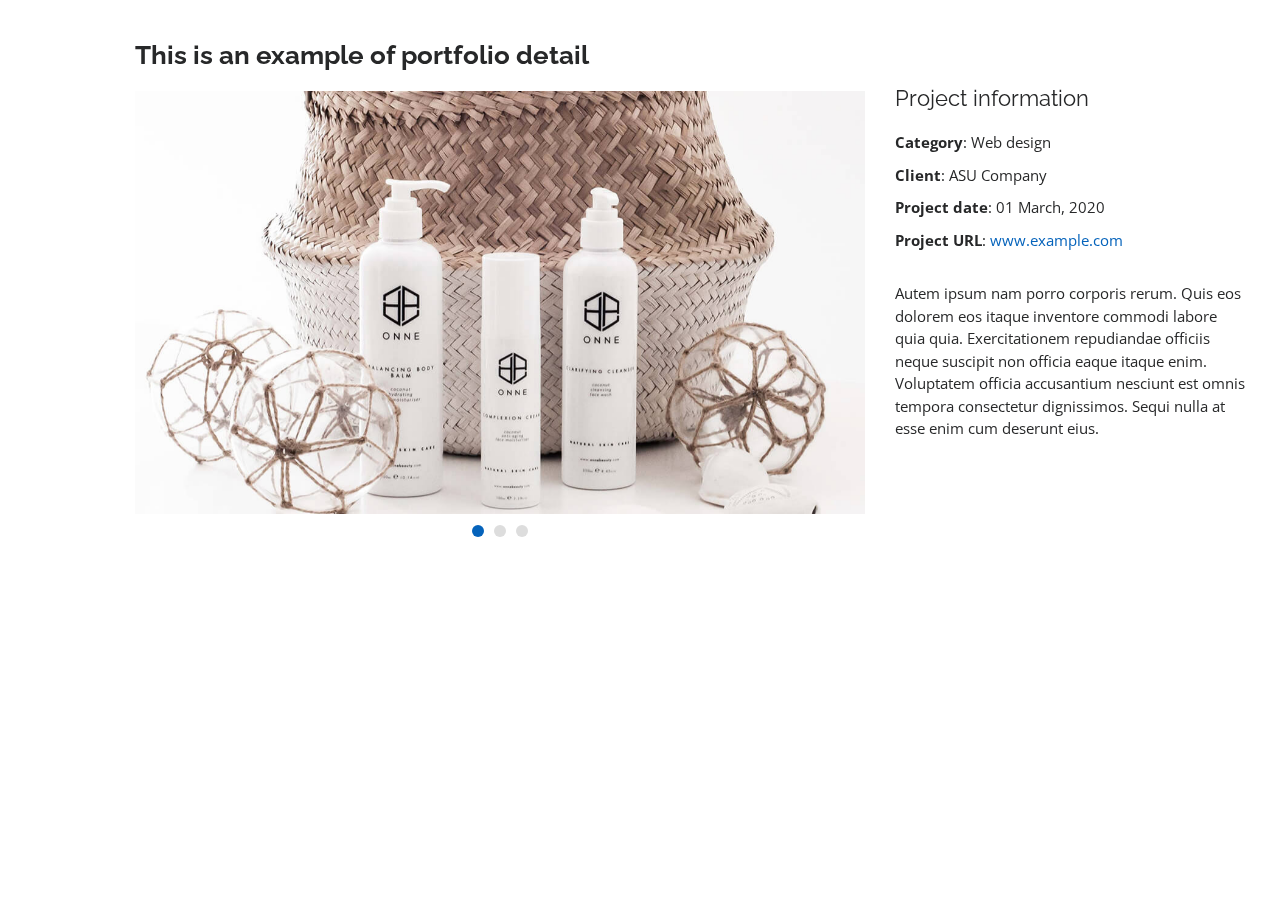
==== portfolio-details.html @ c36fa7d9 "Original template" ====
<!DOCTYPE html>
<html lang="en">

<head>
  <meta charset="utf-8">
  <meta content="width=device-width, initial-scale=1.0" name="viewport">

  <title>Portfolio Details - Personal Bootstrap Template</title>
  <meta content="" name="descriptison">
  <meta content="" name="keywords">

  <!-- Favicons -->
  <link href="assets/img/favicon.png" rel="icon">
  <link href="assets/img/apple-touch-icon.png" rel="apple-touch-icon">

  <!-- Google Fonts -->
  <link href="https://fonts.googleapis.com/css?family=Open+Sans:300,300i,400,400i,600,600i,700,700i|Raleway:300,300i,400,400i,500,500i,600,600i,700,700i|Poppins:300,300i,400,400i,500,500i,600,600i,700,700i" rel="stylesheet">

  <!-- Vendor CSS Files -->
  <link href="assets/vendor/bootstrap/css/bootstrap.min.css" rel="stylesheet">
  <link href="assets/vendor/icofont/icofont.min.css" rel="stylesheet">
  <link href="assets/vendor/boxicons/css/boxicons.min.css" rel="stylesheet">
  <link href="assets/vendor/venobox/venobox.css" rel="stylesheet">
  <link href="assets/vendor/owl.carousel/assets/owl.carousel.min.css" rel="stylesheet">
  <link href="assets/vendor/aos/aos.css" rel="stylesheet">

  <!-- Template Main CSS File -->
  <link href="assets/css/style.css" rel="stylesheet">

  <!-- =======================================================
  * Template Name: MyResume - v2.0.0
  * Template URL: https://bootstrapmade.com/free-html-bootstrap-template-my-resume/
  * Author: BootstrapMade.com
  * License: https://bootstrapmade.com/license/
  ======================================================== -->
</head>

<body>

  <main id="main">

    <!-- ======= Portfolio Details ======= -->
    <section id="portfolio-details" class="portfolio-details">
      <div class="container" data-aos="fade-up">

        <div class="row">

          <div class="col-lg-8">
            <h2 class="portfolio-title">This is an example of portfolio detail</h2>
            <div class="owl-carousel portfolio-details-carousel">
              <img src="assets/img/portfolio/portfolio-details-1.jpg" class="img-fluid" alt="">
              <img src="assets/img/portfolio/portfolio-details-2.jpg" class="img-fluid" alt="">
              <img src="assets/img/portfolio/portfolio-details-3.jpg" class="img-fluid" alt="">
            </div>
          </div>

          <div class="col-lg-4 portfolio-info">
            <h3>Project information</h3>
            <ul>
              <li><strong>Category</strong>: Web design</li>
              <li><strong>Client</strong>: ASU Company</li>
              <li><strong>Project date</strong>: 01 March, 2020</li>
              <li><strong>Project URL</strong>: <a href="#">www.example.com</a></li>
            </ul>

            <p>
              Autem ipsum nam porro corporis rerum. Quis eos dolorem eos itaque inventore commodi labore quia quia. Exercitationem repudiandae officiis neque suscipit non officia eaque itaque enim. Voluptatem officia accusantium nesciunt est omnis tempora consectetur dignissimos. Sequi nulla at esse enim cum deserunt eius.
            </p>
          </div>

        </div>

      </div>
    </section><!-- End Portfolio Details -->

  </main><!-- End #main -->

  <a href="#" class="back-to-top"><i class="bx bx-up-arrow-alt"></i></a>
  <div id="preloader"></div>

  <!-- Vendor JS Files -->
  <script src="assets/vendor/jquery/jquery.min.js"></script>
  <script src="assets/vendor/bootstrap/js/bootstrap.bundle.min.js"></script>
  <script src="assets/vendor/jquery.easing/jquery.easing.min.js"></script>
  <script src="assets/vendor/php-email-form/validate.js"></script>
  <script src="assets/vendor/waypoints/jquery.waypoints.min.js"></script>
  <script src="assets/vendor/counterup/counterup.min.js"></script>
  <script src="assets/vendor/isotope-layout/isotope.pkgd.min.js"></script>
  <script src="assets/vendor/venobox/venobox.min.js"></script>
  <script src="assets/vendor/owl.carousel/owl.carousel.min.js"></script>
  <script src="assets/vendor/typed.js/typed.min.js"></script>
  <script src="assets/vendor/aos/aos.js"></script>

  <!-- Template Main JS File -->
  <script src="assets/js/main.js"></script>

</body>

</html>
---- assets/vendor/venobox/venobox.css ----
/* ------ venobox.css --------*/
.vbox-overlay *, .vbox-overlay *:before, .vbox-overlay *:after{
    -webkit-backface-visibility: hidden;
    -webkit-box-sizing:border-box;
    -moz-box-sizing:border-box;
    box-sizing:border-box;
}
.vbox-overlay * { 
    -webkit-backface-visibility: visible;
    backface-visibility: visible;
}
.vbox-overlay{
    display: -webkit-flex;
    display: flex;
    -webkit-flex-direction: column;
    flex-direction: column;
    -webkit-justify-content: center;
    justify-content: center;
    -webkit-align-items: center;
    align-items: center;
    position: fixed;
    left: 0;
    top: 0;
    bottom: 0;
    right: 0;
    z-index: 999999;
}

/* ----- navigation ----- */
.vbox-title{
    width: 100%;
    height: 40px;
    float: left;
    text-align: center;
    line-height: 28px;
    font-size: 12px;
    padding: 6px 50px;
    overflow: hidden;
    position: fixed;
    display: none;
    left: 0;
    z-index: 89;
}
.vbox-close{
    cursor: pointer;
    position: fixed;
    top: -1px;
    right: 0;
    width: 50px;
    height: 40px;
    padding: 6px;
    display: block;
    background-position:10px center;
    overflow: hidden;
    font-size: 24px;
    line-height: 1;
    text-align: center;
    z-index: 99;
}
.vbox-left{
    cursor: pointer;
    position: fixed;
    left: 0;
    height: 40px;
    overflow: hidden;
    line-height: 28px;
    font-size: 12px;
    z-index: 99;
    display: flex;
    align-items:center;
}
.vbox-num{
    display: inline-block;
    margin: 6px 0 6px 15px;
}
/* ----- Social share ----- */
.vbox-share{
    line-height: 28px;
    font-size: 12px;
    overflow: hidden;
    position: fixed;
    left: 0;
    z-index: 98;
    display: flex;
    align-items:center;
    justify-content: center;
    width: 100%;
    text-align: center;
}
.vbox-share svg{
    max-height: 28px;
    width: 28px;
    z-index: 10;
    margin-left: 12px;
    margin-top: 6px;
    margin-bottom: 6px;
    vertical-align: middle;
}


/* ----- navigation ARROWS ----- */
.vbox-next, .vbox-prev{
    position: fixed;
    top: 50%;
    margin-top: -15px;
    overflow: hidden;
    cursor: pointer;
    display: block;
    width: 45px;
    height: 45px;
    z-index: 99;
}
.vbox-next span, .vbox-prev span{
    position: relative;
    width: 20px;
    height: 20px;
    border: 2px solid transparent;
    border-top-color: #B6B6B6;
    border-right-color: #B6B6B6;
    text-indent: -100px;
    position: absolute;
    top: 8px;
    display: block;
}
.vbox-prev{
    left: 15px;
}
.vbox-next{
    right: 15px;
}
.vbox-prev span{
    left: 10px;
    -ms-transform: rotate(-135deg);
    -webkit-transform: rotate(-135deg);
    transform: rotate(-135deg);
}
.vbox-next span{
    -ms-transform: rotate(45deg);
    -webkit-transform: rotate(45deg);
    transform: rotate(45deg);
    right: 10px;
}
/* ------- inline window ------ */
.vbox-inline{
    width: 420px;
    height: 315px;
    height: 70vh;
    padding: 10px;
    background: #fff;
    margin: 0 auto;
    overflow: auto;
    text-align: left;
}
/* ------- Video & iFrames window ------ */
.venoframe{
    max-width: 100%;
    width: 100%;
    border: none;
    width: 100%;
    height: 260px;
    height: 70vh;
}
.venoframe.vbvid{
    height: 260px;
}
@media (min-width: 768px) {
    .venoframe, .vbox-inline{
        width: 90%;
        height: 360px;
        height: 70vh;
    }
    .venoframe.vbvid{
        width: 640px;
        height: 360px;
    }
}
@media (min-width: 992px) {
    .venoframe, .vbox-inline{
        max-width: 1200px;
        width: 80%;
        height: 540px;
        height: 70vh;
    }
    .venoframe.vbvid{
        width: 960px;
        height: 540px;
    }
}
/* 
Please do NOT edit this part! 
or at least read this note: http://i.imgur.com/7C0ws9e.gif
*/
.vbox-open{
    overflow: hidden;
}
.vbox-container{
    position: absolute;
    left: 0;
    right: 0;
    top: 0;
    bottom: 0;
    overflow-x: hidden;
    overflow-y: scroll;
    overflow-scrolling: touch;
    -webkit-overflow-scrolling: touch;
    z-index: 20;
    max-height: 100%;

}

.vbox-content{
    text-align: center;
    float: left;
    width: 100%;
    position: relative;
    overflow: hidden;
    padding: 20px 4%;
}
.vbox-container img{
    max-width: 100%;
    height: auto;
}
.vbox-figlio{
    box-shadow: 0 0 12px rgba(0,0,0,0.19), 0 6px 6px rgba(0,0,0,0.23);
    max-width: 100%;
    text-align: initial;
}
img.vbox-figlio{
    -webkit-user-select: none;
-khtml-user-select: none;
-moz-user-select: none;
-o-user-select: none;
user-select: none;
}
.vbox-content.swipe-left{
    margin-left: -200px !important;
}
.vbox-content.swipe-right{
    margin-left: 200px !important;
}
.vbox-animated{
    webkit-transition: margin 300ms ease-out;
    transition: margin 300ms ease-out;
}

/* ---------- preloader ----------
 * SPINKIT 
 * http://tobiasahlin.com/spinkit/
-------------------------------- */
.sk-double-bounce,.sk-rotating-plane{width:40px;height:40px;margin:40px auto}.sk-rotating-plane{background-color:#333;-webkit-animation:sk-rotatePlane 1.2s infinite ease-in-out;animation:sk-rotatePlane 1.2s infinite ease-in-out}@-webkit-keyframes sk-rotatePlane{0%{-webkit-transform:perspective(120px) rotateX(0) rotateY(0);transform:perspective(120px) rotateX(0) rotateY(0)}50%{-webkit-transform:perspective(120px) rotateX(-180.1deg) rotateY(0);transform:perspective(120px) rotateX(-180.1deg) rotateY(0)}100%{-webkit-transform:perspective(120px) rotateX(-180deg) rotateY(-179.9deg);transform:perspective(120px) rotateX(-180deg) rotateY(-179.9deg)}}@keyframes sk-rotatePlane{0%{-webkit-transform:perspective(120px) rotateX(0) rotateY(0);transform:perspective(120px) rotateX(0) rotateY(0)}50%{-webkit-transform:perspective(120px) rotateX(-180.1deg) rotateY(0);transform:perspective(120px) rotateX(-180.1deg) rotateY(0)}100%{-webkit-transform:perspective(120px) rotateX(-180deg) rotateY(-179.9deg);transform:perspective(120px) rotateX(-180deg) rotateY(-179.9deg)}}.sk-double-bounce{position:relative}.sk-double-bounce .sk-child{width:100%;height:100%;border-radius:50%;background-color:#333;opacity:.6;position:absolute;top:0;left:0;-webkit-animation:sk-doubleBounce 2s infinite ease-in-out;animation:sk-doubleBounce 2s infinite ease-in-out}.sk-chasing-dots .sk-child,.sk-spinner-pulse,.sk-three-bounce .sk-child{background-color:#333;border-radius:100%}.sk-double-bounce .sk-double-bounce2{-webkit-animation-delay:-1s;animation-delay:-1s}@-webkit-keyframes sk-doubleBounce{0%,100%{-webkit-transform:scale(0);transform:scale(0)}50%{-webkit-transform:scale(1);transform:scale(1)}}@keyframes sk-doubleBounce{0%,100%{-webkit-transform:scale(0);transform:scale(0)}50%{-webkit-transform:scale(1);transform:scale(1)}}.sk-wave{margin:40px auto;width:50px;height:40px;text-align:center;font-size:10px}.sk-wave .sk-rect{background-color:#333;height:100%;width:6px;display:inline-block;-webkit-animation:sk-waveStretchDelay 1.2s infinite ease-in-out;animation:sk-waveStretchDelay 1.2s infinite ease-in-out}.sk-wave .sk-rect1{-webkit-animation-delay:-1.2s;animation-delay:-1.2s}.sk-wave .sk-rect2{-webkit-animation-delay:-1.1s;animation-delay:-1.1s}.sk-wave .sk-rect3{-webkit-animation-delay:-1s;animation-delay:-1s}.sk-wave .sk-rect4{-webkit-animation-delay:-.9s;animation-delay:-.9s}.sk-wave .sk-rect5{-webkit-animation-delay:-.8s;animation-delay:-.8s}@-webkit-keyframes sk-waveStretchDelay{0%,100%,40%{-webkit-transform:scaleY(.4);transform:scaleY(.4)}20%{-webkit-transform:scaleY(1);transform:scaleY(1)}}@keyframes sk-waveStretchDelay{0%,100%,40%{-webkit-transform:scaleY(.4);transform:scaleY(.4)}20%{-webkit-transform:scaleY(1);transform:scaleY(1)}}.sk-wandering-cubes{margin:40px auto;width:40px;height:40px;position:relative}.sk-wandering-cubes .sk-cube{background-color:#333;width:10px;height:10px;position:absolute;top:0;left:0;-webkit-animation:sk-wanderingCube 1.8s ease-in-out -1.8s infinite both;animation:sk-wanderingCube 1.8s ease-in-out -1.8s infinite both}.sk-chasing-dots,.sk-spinner-pulse{width:40px;height:40px;margin:40px auto}.sk-wandering-cubes .sk-cube2{-webkit-animation-delay:-.9s;animation-delay:-.9s}@-webkit-keyframes sk-wanderingCube{0%{-webkit-transform:rotate(0);transform:rotate(0)}25%{-webkit-transform:translateX(30px) rotate(-90deg) scale(.5);transform:translateX(30px) rotate(-90deg) scale(.5)}50%{-webkit-transform:translateX(30px) translateY(30px) rotate(-179deg);transform:translateX(30px) translateY(30px) rotate(-179deg)}50.1%{-webkit-transform:translateX(30px) translateY(30px) rotate(-180deg);transform:translateX(30px) translateY(30px) rotate(-180deg)}75%{-webkit-transform:translateX(0) translateY(30px) rotate(-270deg) scale(.5);transform:translateX(0) translateY(30px) rotate(-270deg) scale(.5)}100%{-webkit-transform:rotate(-360deg);transform:rotate(-360deg)}}@keyframes sk-wanderingCube{0%{-webkit-transform:rotate(0);transform:rotate(0)}25%{-webkit-transform:translateX(30px) rotate(-90deg) scale(.5);transform:translateX(30px) rotate(-90deg) scale(.5)}50%{-webkit-transform:translateX(30px) translateY(30px) rotate(-179deg);transform:translateX(30px) translateY(30px) rotate(-179deg)}50.1%{-webkit-transform:translateX(30px) translateY(30px) rotate(-180deg);transform:translateX(30px) translateY(30px) rotate(-180deg)}75%{-webkit-transform:translateX(0) translateY(30px) rotate(-270deg) scale(.5);transform:translateX(0) translateY(30px) rotate(-270deg) scale(.5)}100%{-webkit-transform:rotate(-360deg);transform:rotate(-360deg)}}.sk-spinner-pulse{-webkit-animation:sk-pulseScaleOut 1s infinite ease-in-out;animation:sk-pulseScaleOut 1s infinite ease-in-out}@-webkit-keyframes sk-pulseScaleOut{0%{-webkit-transform:scale(0);transform:scale(0)}100%{-webkit-transform:scale(1);transform:scale(1);opacity:0}}@keyframes sk-pulseScaleOut{0%{-webkit-transform:scale(0);transform:scale(0)}100%{-webkit-transform:scale(1);transform:scale(1);opacity:0}}.sk-chasing-dots{position:relative;text-align:center;-webkit-animation:sk-chasingDotsRotate 2s infinite linear;animation:sk-chasingDotsRotate 2s infinite linear}.sk-chasing-dots .sk-child{width:60%;height:60%;display:inline-block;position:absolute;top:0;-webkit-animation:sk-chasingDotsBounce 2s infinite ease-in-out;animation:sk-chasingDotsBounce 2s infinite ease-in-out}.sk-chasing-dots .sk-dot2{top:auto;bottom:0;-webkit-animation-delay:-1s;animation-delay:-1s}@-webkit-keyframes sk-chasingDotsRotate{100%{-webkit-transform:rotate(360deg);transform:rotate(360deg)}}@keyframes sk-chasingDotsRotate{100%{-webkit-transform:rotate(360deg);transform:rotate(360deg)}}@-webkit-keyframes sk-chasingDotsBounce{0%,100%{-webkit-transform:scale(0);transform:scale(0)}50%{-webkit-transform:scale(1);transform:scale(1)}}@keyframes sk-chasingDotsBounce{0%,100%{-webkit-transform:scale(0);transform:scale(0)}50%{-webkit-transform:scale(1);transform:scale(1)}}.sk-three-bounce{margin:40px auto;width:80px;text-align:center}.sk-three-bounce .sk-child{width:20px;height:20px;display:inline-block;-webkit-animation:sk-three-bounce 1.4s ease-in-out 0s infinite both;animation:sk-three-bounce 1.4s ease-in-out 0s infinite both}.sk-circle .sk-child:before,.sk-fading-circle .sk-circle:before{display:block;border-radius:100%;content:'';background-color:#333}.sk-three-bounce .sk-bounce1{-webkit-animation-delay:-.32s;animation-delay:-.32s}.sk-three-bounce .sk-bounce2{-webkit-animation-delay:-.16s;animation-delay:-.16s}@-webkit-keyframes sk-three-bounce{0%,100%,80%{-webkit-transform:scale(0);transform:scale(0)}40%{-webkit-transform:scale(1);transform:scale(1)}}@keyframes sk-three-bounce{0%,100%,80%{-webkit-transform:scale(0);transform:scale(0)}40%{-webkit-transform:scale(1);transform:scale(1)}}.sk-circle{margin:40px auto;width:40px;height:40px;position:relative}.sk-circle .sk-child{width:100%;height:100%;position:absolute;left:0;top:0}.sk-circle .sk-child:before{margin:0 auto;width:15%;height:15%;-webkit-animation:sk-circleBounceDelay 1.2s infinite ease-in-out both;animation:sk-circleBounceDelay 1.2s infinite ease-in-out both}.sk-circle .sk-circle2{-webkit-transform:rotate(30deg);-ms-transform:rotate(30deg);transform:rotate(30deg)}.sk-circle .sk-circle3{-webkit-transform:rotate(60deg);-ms-transform:rotate(60deg);transform:rotate(60deg)}.sk-circle .sk-circle4{-webkit-transform:rotate(90deg);-ms-transform:rotate(90deg);transform:rotate(90deg)}.sk-circle .sk-circle5{-webkit-transform:rotate(120deg);-ms-transform:rotate(120deg);transform:rotate(120deg)}.sk-circle .sk-circle6{-webkit-transform:rotate(150deg);-ms-transform:rotate(150deg);transform:rotate(150deg)}.sk-circle .sk-circle7{-webkit-transform:rotate(180deg);-ms-transform:rotate(180deg);transform:rotate(180deg)}.sk-circle .sk-circle8{-webkit-transform:rotate(210deg);-ms-transform:rotate(210deg);transform:rotate(210deg)}.sk-circle .sk-circle9{-webkit-transform:rotate(240deg);-ms-transform:rotate(240deg);transform:rotate(240deg)}.sk-circle .sk-circle10{-webkit-transform:rotate(270deg);-ms-transform:rotate(270deg);transform:rotate(270deg)}.sk-circle .sk-circle11{-webkit-transform:rotate(300deg);-ms-transform:rotate(300deg);transform:rotate(300deg)}.sk-circle .sk-circle12{-webkit-transform:rotate(330deg);-ms-transform:rotate(330deg);transform:rotate(330deg)}.sk-circle .sk-circle2:before{-webkit-animation-delay:-1.1s;animation-delay:-1.1s}.sk-circle .sk-circle3:before{-webkit-animation-delay:-1s;animation-delay:-1s}.sk-circle .sk-circle4:before{-webkit-animation-delay:-.9s;animation-delay:-.9s}.sk-circle .sk-circle5:before{-webkit-animation-delay:-.8s;animation-delay:-.8s}.sk-circle .sk-circle6:before{-webkit-animation-delay:-.7s;animation-delay:-.7s}.sk-circle .sk-circle7:before{-webkit-animation-delay:-.6s;animation-delay:-.6s}.sk-circle .sk-circle8:before{-webkit-animation-delay:-.5s;animation-delay:-.5s}.sk-circle .sk-circle9:before{-webkit-animation-delay:-.4s;animation-delay:-.4s}.sk-circle .sk-circle10:before{-webkit-animation-delay:-.3s;animation-delay:-.3s}.sk-circle .sk-circle11:before{-webkit-animation-delay:-.2s;animation-delay:-.2s}.sk-circle .sk-circle12:before{-webkit-animation-delay:-.1s;animation-delay:-.1s}@-webkit-keyframes sk-circleBounceDelay{0%,100%,80%{-webkit-transform:scale(0);transform:scale(0)}40%{-webkit-transform:scale(1);transform:scale(1)}}@keyframes sk-circleBounceDelay{0%,100%,80%{-webkit-transform:scale(0);transform:scale(0)}40%{-webkit-transform:scale(1);transform:scale(1)}}.sk-cube-grid{width:40px;height:40px;margin:40px auto}.sk-cube-grid .sk-cube{width:33.33%;height:33.33%;background-color:#333;float:left;-webkit-animation:sk-cubeGridScaleDelay 1.3s infinite ease-in-out;animation:sk-cubeGridScaleDelay 1.3s infinite ease-in-out}.sk-cube-grid .sk-cube1{-webkit-animation-delay:.2s;animation-delay:.2s}.sk-cube-grid .sk-cube2{-webkit-animation-delay:.3s;animation-delay:.3s}.sk-cube-grid .sk-cube3{-webkit-animation-delay:.4s;animation-delay:.4s}.sk-cube-grid .sk-cube4{-webkit-animation-delay:.1s;animation-delay:.1s}.sk-cube-grid .sk-cube5{-webkit-animation-delay:.2s;animation-delay:.2s}.sk-cube-grid .sk-cube6{-webkit-animation-delay:.3s;animation-delay:.3s}.sk-cube-grid .sk-cube7{-webkit-animation-delay:0ms;animation-delay:0ms}.sk-cube-grid .sk-cube8{-webkit-animation-delay:.1s;animation-delay:.1s}.sk-cube-grid .sk-cube9{-webkit-animation-delay:.2s;animation-delay:.2s}@-webkit-keyframes sk-cubeGridScaleDelay{0%,100%,70%{-webkit-transform:scale3D(1,1,1);transform:scale3D(1,1,1)}35%{-webkit-transform:scale3D(0,0,1);transform:scale3D(0,0,1)}}@keyframes sk-cubeGridScaleDelay{0%,100%,70%{-webkit-transform:scale3D(1,1,1);transform:scale3D(1,1,1)}35%{-webkit-transform:scale3D(0,0,1);transform:scale3D(0,0,1)}}.sk-fading-circle{margin:40px auto;width:40px;height:40px;position:relative}.sk-fading-circle .sk-circle{width:100%;height:100%;position:absolute;left:0;top:0}.sk-fading-circle .sk-circle:before{margin:0 auto;width:15%;height:15%;-webkit-animation:sk-circleFadeDelay 1.2s infinite ease-in-out both;animation:sk-circleFadeDelay 1.2s infinite ease-in-out both}.sk-fading-circle .sk-circle2{-webkit-transform:rotate(30deg);-ms-transform:rotate(30deg);transform:rotate(30deg)}.sk-fading-circle .sk-circle3{-webkit-transform:rotate(60deg);-ms-transform:rotate(60deg);transform:rotate(60deg)}.sk-fading-circle .sk-circle4{-webkit-transform:rotate(90deg);-ms-transform:rotate(90deg);transform:rotate(90deg)}.sk-fading-circle .sk-circle5{-webkit-transform:rotate(120deg);-ms-transform:rotate(120deg);transform:rotate(120deg)}.sk-fading-circle .sk-circle6{-webkit-transform:rotate(150deg);-ms-transform:rotate(150deg);transform:rotate(150deg)}.sk-fading-circle .sk-circle7{-webkit-transform:rotate(180deg);-ms-transform:rotate(180deg);transform:rotate(180deg)}.sk-fading-circle .sk-circle8{-webkit-transform:rotate(210deg);-ms-transform:rotate(210deg);transform:rotate(210deg)}.sk-fading-circle .sk-circle9{-webkit-transform:rotate(240deg);-ms-transform:rotate(240deg);transform:rotate(240deg)}.sk-fading-circle .sk-circle10{-webkit-transform:rotate(270deg);-ms-transform:rotate(270deg);transform:rotate(270deg)}.sk-fading-circle .sk-circle11{-webkit-transform:rotate(300deg);-ms-transform:rotate(300deg);transform:rotate(300deg)}.sk-fading-circle .sk-circle12{-webkit-transform:rotate(330deg);-ms-transform:rotate(330deg);transform:rotate(330deg)}.sk-fading-circle .sk-circle2:before{-webkit-animation-delay:-1.1s;animation-delay:-1.1s}.sk-fading-circle .sk-circle3:before{-webkit-animation-delay:-1s;animation-delay:-1s}.sk-fading-circle .sk-circle4:before{-webkit-animation-delay:-.9s;animation-delay:-.9s}.sk-fading-circle .sk-circle5:before{-webkit-animation-delay:-.8s;animation-delay:-.8s}.sk-fading-circle .sk-circle6:before{-webkit-animation-delay:-.7s;animation-delay:-.7s}.sk-fading-circle .sk-circle7:before{-webkit-animation-delay:-.6s;animation-delay:-.6s}.sk-fading-circle .sk-circle8:before{-webkit-animation-delay:-.5s;animation-delay:-.5s}.sk-fading-circle .sk-circle9:before{-webkit-animation-delay:-.4s;animation-delay:-.4s}.sk-fading-circle .sk-circle10:before{-webkit-animation-delay:-.3s;animation-delay:-.3s}.sk-fading-circle .sk-circle11:before{-webkit-animation-delay:-.2s;animation-delay:-.2s}.sk-fading-circle .sk-circle12:before{-webkit-animation-delay:-.1s;animation-delay:-.1s}@-webkit-keyframes sk-circleFadeDelay{0%,100%,39%{opacity:0}40%{opacity:1}}@keyframes sk-circleFadeDelay{0%,100%,39%{opacity:0}40%{opacity:1}}.sk-folding-cube{margin:40px auto;width:40px;height:40px;position:relative;-webkit-transform:rotateZ(45deg);transform:rotateZ(45deg)}.sk-folding-cube .sk-cube{float:left;width:50%;height:50%;position:relative;-webkit-transform:scale(1.1);-ms-transform:scale(1.1);transform:scale(1.1)}.sk-folding-cube .sk-cube:before{content:'';position:absolute;top:0;left:0;width:100%;height:100%;background-color:#333;-webkit-animation:sk-foldCubeAngle 2.4s infinite linear both;animation:sk-foldCubeAngle 2.4s infinite linear both;-webkit-transform-origin:100% 100%;-ms-transform-origin:100% 100%;transform-origin:100% 100%}.sk-folding-cube .sk-cube2{-webkit-transform:scale(1.1) rotateZ(90deg);transform:scale(1.1) rotateZ(90deg)}.sk-folding-cube .sk-cube3{-webkit-transform:scale(1.1) rotateZ(180deg);transform:scale(1.1) rotateZ(180deg)}.sk-folding-cube .sk-cube4{-webkit-transform:scale(1.1) rotateZ(270deg);transform:scale(1.1) rotateZ(270deg)}.sk-folding-cube .sk-cube2:before{-webkit-animation-delay:.3s;animation-delay:.3s}.sk-folding-cube .sk-cube3:before{-webkit-animation-delay:.6s;animation-delay:.6s}.sk-folding-cube .sk-cube4:before{-webkit-animation-delay:.9s;animation-delay:.9s}@-webkit-keyframes sk-foldCubeAngle{0%,10%{-webkit-transform:perspective(140px) rotateX(-180deg);transform:perspective(140px) rotateX(-180deg);opacity:0}25%,75%{-webkit-transform:perspective(140px) rotateX(0);transform:perspective(140px) rotateX(0);opacity:1}100%,90%{-webkit-transform:perspective(140px) rotateY(180deg);transform:perspective(140px) rotateY(180deg);opacity:0}}@keyframes sk-foldCubeAngle{0%,10%{-webkit-transform:perspective(140px) rotateX(-180deg);transform:perspective(140px) rotateX(-180deg);opacity:0}25%,75%{-webkit-transform:perspective(140px) rotateX(0);transform:perspective(140px) rotateX(0);opacity:1}100%,90%{-webkit-transform:perspective(140px) rotateY(180deg);transform:perspective(140px) rotateY(180deg);opacity:0}}
---- assets/css/style.css ----
/**
* Template Name: MyResume - v2.0.0
* Template URL: https://bootstrapmade.com/free-html-bootstrap-template-my-resume/
* Author: BootstrapMade.com
* License: https://bootstrapmade.com/license/
*/

/*--------------------------------------------------------------
# General
--------------------------------------------------------------*/
body {
  font-family: "Open Sans", sans-serif;
  color: #272829;
}

a {
  color: #0563bb;
}

a:hover {
  color: #067ded;
  text-decoration: none;
}

h1, h2, h3, h4, h5, h6 {
  font-family: "Raleway", sans-serif;
}

/*--------------------------------------------------------------
# Back to top button
--------------------------------------------------------------*/
.back-to-top {
  position: fixed;
  display: none;
  width: 40px;
  height: 40px;
  border-radius: 50px;
  right: 15px;
  bottom: 15px;
  background: #0563bb;
  color: #fff;
  transition: display 0.5s ease-in-out;
  z-index: 99999;
}

.back-to-top i {
  font-size: 24px;
  position: absolute;
  top: 7px;
  left: 8px;
}

.back-to-top:hover {
  color: #fff;
  background: #0678e3;
  transition: background 0.2s ease-in-out;
}

/*--------------------------------------------------------------
# Preloader
--------------------------------------------------------------*/
#preloader {
  position: fixed;
  top: 0;
  left: 0;
  right: 0;
  bottom: 0;
  z-index: 9999;
  overflow: hidden;
  background: #fff;
}

#preloader:before {
  content: "";
  position: fixed;
  top: calc(50% - 30px);
  left: calc(50% - 30px);
  border: 6px solid #0563bb;
  border-top-color: #fff;
  border-bottom-color: #fff;
  border-radius: 50%;
  width: 60px;
  height: 60px;
  -webkit-animation: animate-preloader 1s linear infinite;
  animation: animate-preloader 1s linear infinite;
}

@-webkit-keyframes animate-preloader {
  0% {
    transform: rotate(0deg);
  }
  100% {
    transform: rotate(360deg);
  }
}

@keyframes animate-preloader {
  0% {
    transform: rotate(0deg);
  }
  100% {
    transform: rotate(360deg);
  }
}

/*--------------------------------------------------------------
# Disable aos animation delay on mobile devices
--------------------------------------------------------------*/
@media screen and (max-width: 768px) {
  [data-aos-delay] {
    transition-delay: 0 !important;
  }
}

/*--------------------------------------------------------------
# Header
--------------------------------------------------------------*/
#header {
  position: fixed;
  top: 0;
  left: 0;
  bottom: 0;
  z-index: 9997;
  transition: all 0.5s;
  padding: 15px;
  overflow-y: auto;
}

@media (max-width: 992px) {
  #header {
    width: 300px;
    background: #fff;
    border-right: 1px solid #e6e9ec;
    left: -300px;
  }
}

@media (min-width: 992px) {
  #main {
    margin-left: 100px;
  }
}

/*--------------------------------------------------------------
# Navigation Menu
--------------------------------------------------------------*/
/* Desktop Navigation */
.nav-menu * {
  margin: 0;
  padding: 0;
  list-style: none;
}

.nav-menu > ul > li {
  position: relative;
  white-space: nowrap;
}

.nav-menu a {
  display: flex;
  align-items: center;
  color: #45505b;
  padding: 10px 18px;
  margin-bottom: 8px;
  transition: 0.3s;
  font-size: 15px;
  border-radius: 50px;
  background: #f2f3f5;
  height: 56px;
  width: 100%;
  overflow: hidden;
  transition: 0.3s;
}

.nav-menu a i {
  font-size: 20px;
}

.nav-menu a span {
  padding: 0 5px 0 7px;
  color: #45505b;
}

@media (min-width: 992px) {
  .nav-menu a {
    width: 56px;
  }
  .nav-menu a span {
    display: none;
    color: #fff;
  }
}

.nav-menu a:hover, .nav-menu .active > a, .nav-menu li:hover > a {
  color: #fff;
  background: #0563bb;
}

.nav-menu a:hover span, .nav-menu .active > a span, .nav-menu li:hover > a span {
  color: #fff;
}

.nav-menu a:hover, .nav-menu li:hover > a {
  width: 100%;
  color: #fff;
}

.nav-menu a:hover span, .nav-menu li:hover > a span {
  display: block;
}

/* Mobile Navigation */
.mobile-nav-toggle {
  position: fixed;
  right: 15px;
  top: 15px;
  z-index: 9998;
  border: 0;
  background: none;
  font-size: 24px;
  transition: all 0.4s;
  outline: none !important;
  line-height: 1;
  cursor: pointer;
  text-align: right;
}

.mobile-nav-toggle i {
  color: #45505b;
}

.mobile-nav-active {
  overflow: hidden;
}

.mobile-nav-active #header {
  left: 0;
}

.mobile-nav-active .mobile-nav-toggle i {
  color: #0563bb;
}

/*--------------------------------------------------------------
# Hero Section
--------------------------------------------------------------*/
#hero {
  width: 100%;
  height: 100vh;
  background: url("../img/hero-bg.jpg") top right no-repeat;
  background-size: cover;
  position: relative;
}

@media (min-width: 992px) {
  #hero {
    padding-left: 160px;
  }
}

#hero:before {
  content: "";
  background: rgba(255, 255, 255, 0.8);
  position: absolute;
  bottom: 0;
  top: 0;
  left: 0;
  right: 0;
}

#hero h1 {
  margin: 0;
  font-size: 64px;
  font-weight: 700;
  line-height: 56px;
  color: #45505b;
}

#hero p {
  color: #45505b;
  margin: 15px 0 0 0;
  font-size: 26px;
  font-family: "Poppins", sans-serif;
}

#hero p span {
  color: #0563bb;
  letter-spacing: 1px;
}

#hero .social-links {
  margin-top: 30px;
}

#hero .social-links a {
  font-size: 24px;
  display: inline-block;
  color: #45505b;
  line-height: 1;
  margin-right: 20px;
  transition: 0.3s;
}

#hero .social-links a:hover {
  color: #0563bb;
}

@media (max-width: 992px) {
  #hero {
    text-align: center;
  }
  #hero h1 {
    font-size: 32px;
    line-height: 36px;
  }
  #hero p {
    margin-top: 10px;
    font-size: 20px;
    line-height: 24px;
  }
}

/*--------------------------------------------------------------
# Sections General
--------------------------------------------------------------*/
section {
  padding: 60px 0;
  overflow: hidden;
}

.section-title {
  text-align: center;
  padding-bottom: 30px;
}

.section-title h2 {
  font-size: 32px;
  font-weight: bold;
  text-transform: uppercase;
  margin-bottom: 20px;
  padding-bottom: 20px;
  position: relative;
  color: #45505b;
}

.section-title h2::before {
  content: '';
  position: absolute;
  display: block;
  width: 120px;
  height: 1px;
  background: #ddd;
  bottom: 1px;
  left: calc(50% - 60px);
}

.section-title h2::after {
  content: '';
  position: absolute;
  display: block;
  width: 40px;
  height: 3px;
  background: #0563bb;
  bottom: 0;
  left: calc(50% - 20px);
}

.section-title p {
  margin-bottom: 0;
}

/*--------------------------------------------------------------
# About
--------------------------------------------------------------*/
.about .content h3 {
  font-weight: 700;
  font-size: 26px;
  color: #728394;
}

.about .content ul {
  list-style: none;
  padding: 0;
}

.about .content ul li {
  padding-bottom: 10px;
}

.about .content ul i {
  font-size: 20px;
  padding-right: 2px;
  color: #0563bb;
}

.about .content p:last-child {
  margin-bottom: 0;
}

/*--------------------------------------------------------------
# Facts
--------------------------------------------------------------*/
.facts .count-box {
  padding: 30px 30px 25px 30px;
  margin-top: 30px;
  width: 100%;
  position: relative;
  text-align: center;
  background: #fff;
}

.facts .count-box i {
  position: absolute;
  top: -25px;
  left: 50%;
  transform: translateX(-50%);
  font-size: 24px;
  background: #0563bb;
  padding: 12px;
  color: #fff;
  border-radius: 50px;
}

.facts .count-box span {
  font-size: 36px;
  display: block;
  font-weight: 600;
  color: #011426;
}

.facts .count-box p {
  padding: 0;
  margin: 0;
  font-family: "Raleway", sans-serif;
  font-size: 14px;
}

/*--------------------------------------------------------------
# Akills
--------------------------------------------------------------*/
.skills .progress {
  height: 50px;
  display: block;
  background: none;
}

.skills .progress .skill {
  padding: 10px 0;
  margin: 0 0 6px 0;
  text-transform: uppercase;
  display: block;
  font-weight: 600;
  font-family: "Poppins", sans-serif;
  color: #45505b;
}

.skills .progress .skill .val {
  float: right;
  font-style: normal;
}

.skills .progress-bar-wrap {
  background: #f2f3f5;
}

.skills .progress-bar {
  width: 1px;
  height: 10px;
  transition: .9s;
  background-color: #0563bb;
}

/*--------------------------------------------------------------
# Resume
--------------------------------------------------------------*/
.resume .resume-title {
  font-size: 26px;
  font-weight: 700;
  margin-top: 20px;
  margin-bottom: 20px;
  color: #45505b;
}

.resume .resume-item {
  padding: 0 0 20px 20px;
  margin-top: -2px;
  border-left: 2px solid #0563bb;
  position: relative;
}

.resume .resume-item h4 {
  line-height: 18px;
  font-size: 18px;
  font-weight: 600;
  text-transform: uppercase;
  font-family: "Poppins", sans-serif;
  color: #0563bb;
  margin-bottom: 10px;
}

.resume .resume-item h5 {
  font-size: 16px;
  background: #f7f8f9;
  padding: 5px 15px;
  display: inline-block;
  font-weight: 600;
  margin-bottom: 10px;
}

.resume .resume-item ul {
  padding-left: 20px;
}

.resume .resume-item ul li {
  padding-bottom: 10px;
}

.resume .resume-item:last-child {
  padding-bottom: 0;
}

.resume .resume-item::before {
  content: "";
  position: absolute;
  width: 16px;
  height: 16px;
  border-radius: 50px;
  left: -9px;
  top: 0;
  background: #fff;
  border: 2px solid #0563bb;
}

/*--------------------------------------------------------------
# Portfolio
--------------------------------------------------------------*/
.portfolio .portfolio-item {
  margin-bottom: 30px;
}

.portfolio #portfolio-flters {
  padding: 0;
  margin: 0 auto 25px auto;
  list-style: none;
  text-align: center;
  background: #fff;
  border-radius: 50px;
  padding: 2px 15px;
}

.portfolio #portfolio-flters li {
  cursor: pointer;
  display: inline-block;
  padding: 10px 15px;
  font-size: 14px;
  font-weight: 600;
  line-height: 1;
  text-transform: uppercase;
  color: #272829;
  margin-bottom: 5px;
  transition: all 0.3s ease-in-out;
}

.portfolio #portfolio-flters li:hover, .portfolio #portfolio-flters li.filter-active {
  color: #0563bb;
}

.portfolio #portfolio-flters li:last-child {
  margin-right: 0;
}

.portfolio .portfolio-wrap {
  transition: 0.3s;
  position: relative;
  overflow: hidden;
  z-index: 1;
  background: rgba(69, 80, 91, 0.8);
}

.portfolio .portfolio-wrap::before {
  content: "";
  background: rgba(255, 255, 255, 0.7);
  position: absolute;
  left: 30px;
  right: 30px;
  top: 30px;
  bottom: 30px;
  transition: all ease-in-out 0.3s;
  z-index: 2;
  opacity: 0;
}

.portfolio .portfolio-wrap .portfolio-info {
  opacity: 0;
  position: absolute;
  top: 0;
  left: 0;
  right: 0;
  bottom: 0;
  text-align: center;
  z-index: 3;
  transition: all ease-in-out 0.3s;
  display: flex;
  flex-direction: column;
  justify-content: center;
  align-items: center;
}

.portfolio .portfolio-wrap .portfolio-info::before {
  display: block;
  content: "";
  width: 48px;
  height: 48px;
  position: absolute;
  top: 35px;
  left: 35px;
  border-top: 3px solid #d7dce1;
  border-left: 3px solid #d7dce1;
  transition: all 0.5s ease 0s;
  z-index: 9994;
}

.portfolio .portfolio-wrap .portfolio-info::after {
  display: block;
  content: "";
  width: 48px;
  height: 48px;
  position: absolute;
  bottom: 35px;
  right: 35px;
  border-bottom: 3px solid #d7dce1;
  border-right: 3px solid #d7dce1;
  transition: all 0.5s ease 0s;
  z-index: 9994;
}

.portfolio .portfolio-wrap .portfolio-info h4 {
  font-size: 20px;
  color: #45505b;
  font-weight: 600;
}

.portfolio .portfolio-wrap .portfolio-info p {
  color: #45505b;
  font-size: 14px;
  text-transform: uppercase;
  padding: 0;
  margin: 0;
}

.portfolio .portfolio-wrap .portfolio-links {
  text-align: center;
  z-index: 4;
}

.portfolio .portfolio-wrap .portfolio-links a {
  color: #45505b;
  margin: 0 2px;
  font-size: 28px;
  display: inline-block;
  transition: 0.3s;
}

.portfolio .portfolio-wrap .portfolio-links a:hover {
  color: #148af9;
}

.portfolio .portfolio-wrap:hover::before {
  top: 0;
  left: 0;
  right: 0;
  bottom: 0;
  opacity: 1;
}

.portfolio .portfolio-wrap:hover .portfolio-info {
  opacity: 1;
}

.portfolio .portfolio-wrap:hover .portfolio-info::before {
  top: 15px;
  left: 15px;
}

.portfolio .portfolio-wrap:hover .portfolio-info::after {
  bottom: 15px;
  right: 15px;
}

/*--------------------------------------------------------------
# Services
--------------------------------------------------------------*/
.services .icon-box {
  text-align: center;
  padding: 70px 20px 80px 20px;
  transition: all ease-in-out 0.3s;
  background: #fff;
  box-shadow: 0px 5px 90px 0px rgba(110, 123, 131, 0.05);
}

.services .icon-box .icon {
  margin: 0 auto;
  width: 100px;
  height: 100px;
  display: flex;
  align-items: center;
  justify-content: center;
  transition: ease-in-out 0.3s;
  position: relative;
}

.services .icon-box .icon i {
  font-size: 36px;
  transition: 0.5s;
  position: relative;
}

.services .icon-box .icon svg {
  position: absolute;
  top: 0;
  left: 0;
}

.services .icon-box .icon svg path {
  transition: 0.5s;
  fill: #f5f5f5;
}

.services .icon-box h4 {
  font-weight: 600;
  margin: 10px 0 15px 0;
  font-size: 22px;
}

.services .icon-box h4 a {
  color: #45505b;
  transition: ease-in-out 0.3s;
}

.services .icon-box p {
  line-height: 24px;
  font-size: 14px;
  margin-bottom: 0;
}

.services .icon-box:hover {
  border-color: #fff;
  box-shadow: 0px 0 35px 0 rgba(0, 0, 0, 0.08);
}

.services .iconbox-blue i {
  color: #47aeff;
}

.services .iconbox-blue:hover .icon i {
  color: #fff;
}

.services .iconbox-blue:hover .icon path {
  fill: #47aeff;
}

.services .iconbox-orange i {
  color: #ffa76e;
}

.services .iconbox-orange:hover .icon i {
  color: #fff;
}

.services .iconbox-orange:hover .icon path {
  fill: #ffa76e;
}

.services .iconbox-pink i {
  color: #e80368;
}

.services .iconbox-pink:hover .icon i {
  color: #fff;
}

.services .iconbox-pink:hover .icon path {
  fill: #e80368;
}

.services .iconbox-yellow i {
  color: #ffbb2c;
}

.services .iconbox-yellow:hover .icon i {
  color: #fff;
}

.services .iconbox-yellow:hover .icon path {
  fill: #ffbb2c;
}

.services .iconbox-red i {
  color: #ff5828;
}

.services .iconbox-red:hover .icon i {
  color: #fff;
}

.services .iconbox-red:hover .icon path {
  fill: #ff5828;
}

.services .iconbox-teal i {
  color: #11dbcf;
}

.services .iconbox-teal:hover .icon i {
  color: #fff;
}

.services .iconbox-teal:hover .icon path {
  fill: #11dbcf;
}

/*--------------------------------------------------------------
# Testimonials
--------------------------------------------------------------*/
.testimonials .section-header {
  margin-bottom: 40px;
}

.testimonials .testimonial-item {
  text-align: center;
}

.testimonials .testimonial-item .testimonial-img {
  width: 120px;
  border-radius: 50%;
  border: 4px solid #fff;
  margin: 0 auto;
}

.testimonials .testimonial-item h3 {
  font-size: 20px;
  font-weight: bold;
  margin: 10px 0 5px 0;
  color: #111;
}

.testimonials .testimonial-item h4 {
  font-size: 14px;
  color: #999;
  margin: 0 0 15px 0;
}

.testimonials .testimonial-item .quote-icon-left, .testimonials .testimonial-item .quote-icon-right {
  color: #90c8fc;
  font-size: 26px;
}

.testimonials .testimonial-item .quote-icon-left {
  display: inline-block;
  left: -5px;
  position: relative;
}

.testimonials .testimonial-item .quote-icon-right {
  display: inline-block;
  right: -5px;
  position: relative;
  top: 10px;
}

.testimonials .testimonial-item p {
  font-style: italic;
  margin: 0 auto 15px auto;
}

.testimonials .owl-nav, .testimonials .owl-dots {
  margin-top: 5px;
  text-align: center;
}

.testimonials .owl-dot {
  display: inline-block;
  margin: 0 5px;
  width: 12px;
  height: 12px;
  border-radius: 50%;
  background-color: #ddd !important;
}

.testimonials .owl-dot.active {
  background-color: #0563bb !important;
}

@media (min-width: 992px) {
  .testimonials .testimonial-item p {
    width: 80%;
  }
}

/*--------------------------------------------------------------
# Contact
--------------------------------------------------------------*/
.contact .info {
  width: 100%;
  background: #fff;
}

.contact .info i {
  font-size: 20px;
  color: #0563bb;
  float: left;
  width: 44px;
  height: 44px;
  background: #eef7ff;
  display: flex;
  justify-content: center;
  align-items: center;
  border-radius: 50px;
  transition: all 0.3s ease-in-out;
}

.contact .info h4 {
  padding: 0 0 0 60px;
  font-size: 22px;
  font-weight: 600;
  margin-bottom: 5px;
  color: #45505b;
}

.contact .info p {
  padding: 0 0 0 60px;
  margin-bottom: 0;
  font-size: 14px;
  color: #728394;
}

.contact .info .email, .contact .info .phone {
  margin-top: 40px;
}

.contact .info .email:hover i, .contact .info .address:hover i, .contact .info .phone:hover i {
  background: #0563bb;
  color: #fff;
}

.contact .php-email-form {
  width: 100%;
  background: #fff;
}

.contact .php-email-form .form-group {
  padding-bottom: 8px;
}

.contact .php-email-form .validate {
  display: none;
  color: red;
  margin: 0 0 15px 0;
  font-weight: 400;
  font-size: 13px;
}

.contact .php-email-form .error-message {
  display: none;
  color: #fff;
  background: #ed3c0d;
  text-align: center;
  padding: 15px;
  font-weight: 600;
}

.contact .php-email-form .sent-message {
  display: none;
  color: #fff;
  background: #18d26e;
  text-align: center;
  padding: 15px;
  font-weight: 600;
}

.contact .php-email-form .loading {
  display: none;
  background: #fff;
  text-align: center;
  padding: 15px;
}

.contact .php-email-form .loading:before {
  content: "";
  display: inline-block;
  border-radius: 50%;
  width: 24px;
  height: 24px;
  margin: 0 10px -6px 0;
  border: 3px solid #18d26e;
  border-top-color: #eee;
  -webkit-animation: animate-loading 1s linear infinite;
  animation: animate-loading 1s linear infinite;
}

.contact .php-email-form input, .contact .php-email-form textarea {
  border-radius: 4px;
  box-shadow: none;
  font-size: 14px;
}

.contact .php-email-form input {
  height: 44px;
}

.contact .php-email-form textarea {
  padding: 10px 12px;
}

.contact .php-email-form button[type="submit"] {
  background: #0563bb;
  border: 0;
  padding: 10px 35px;
  color: #fff;
  transition: 0.4s;
  border-radius: 50px;
}

.contact .php-email-form button[type="submit"]:hover {
  background: #0678e3;
}

@-webkit-keyframes animate-loading {
  0% {
    transform: rotate(0deg);
  }
  100% {
    transform: rotate(360deg);
  }
}

@keyframes animate-loading {
  0% {
    transform: rotate(0deg);
  }
  100% {
    transform: rotate(360deg);
  }
}

/*--------------------------------------------------------------
# Portfolio Details
--------------------------------------------------------------*/
.portfolio-details {
  padding: 40px 0;
}

.portfolio-details .portfolio-title {
  font-size: 26px;
  font-weight: 700;
  margin-bottom: 20px;
}

.portfolio-details .portfolio-details-carousel .owl-nav, .portfolio-details .portfolio-details-carousel .owl-dots {
  margin-top: 5px;
  text-align: center;
}

.portfolio-details .portfolio-details-carousel .owl-dot {
  display: inline-block;
  margin: 0 5px;
  width: 12px;
  height: 12px;
  border-radius: 50%;
  background-color: #ddd !important;
}

.portfolio-details .portfolio-details-carousel .owl-dot.active {
  background-color: #0563bb !important;
}

.portfolio-details .portfolio-info {
  padding-top: 45px;
}

.portfolio-details .portfolio-info h3 {
  font-size: 22px;
  font-weight: 400;
  margin-bottom: 20px;
}

.portfolio-details .portfolio-info ul {
  list-style: none;
  padding: 0;
  font-size: 15px;
}

.portfolio-details .portfolio-info ul li + li {
  margin-top: 10px;
}

.portfolio-details .portfolio-info p {
  font-size: 15px;
  padding: 15px 0 0 0;
}

@media (max-width: 992px) {
  .portfolio-details .portfolio-info {
    padding-top: 20px;
  }
}

/*--------------------------------------------------------------
# Footer
--------------------------------------------------------------*/
#footer {
  background: #f7f8f9;
  color: #45505b;
  font-size: 14px;
  text-align: center;
  padding: 30px 0;
}

#footer h3 {
  font-size: 36px;
  font-weight: 700;
  position: relative;
  font-family: "Poppins", sans-serif;
  padding: 0;
  margin: 0 0 15px 0;
}

#footer p {
  font-size: 15;
  font-style: italic;
  padding: 0;
  margin: 0 0 40px 0;
}

#footer .social-links {
  margin: 0 0 40px 0;
}

#footer .social-links a {
  font-size: 18px;
  display: inline-block;
  background: #0563bb;
  color: #fff;
  line-height: 1;
  padding: 8px 0;
  margin-right: 4px;
  border-radius: 50%;
  text-align: center;
  width: 36px;
  height: 36px;
  transition: 0.3s;
}

#footer .social-links a:hover {
  background: #0678e3;
  color: #fff;
  text-decoration: none;
}

#footer .copyright {
  margin: 0 0 5px 0;
}

#footer .credits {
  font-size: 13px;
}
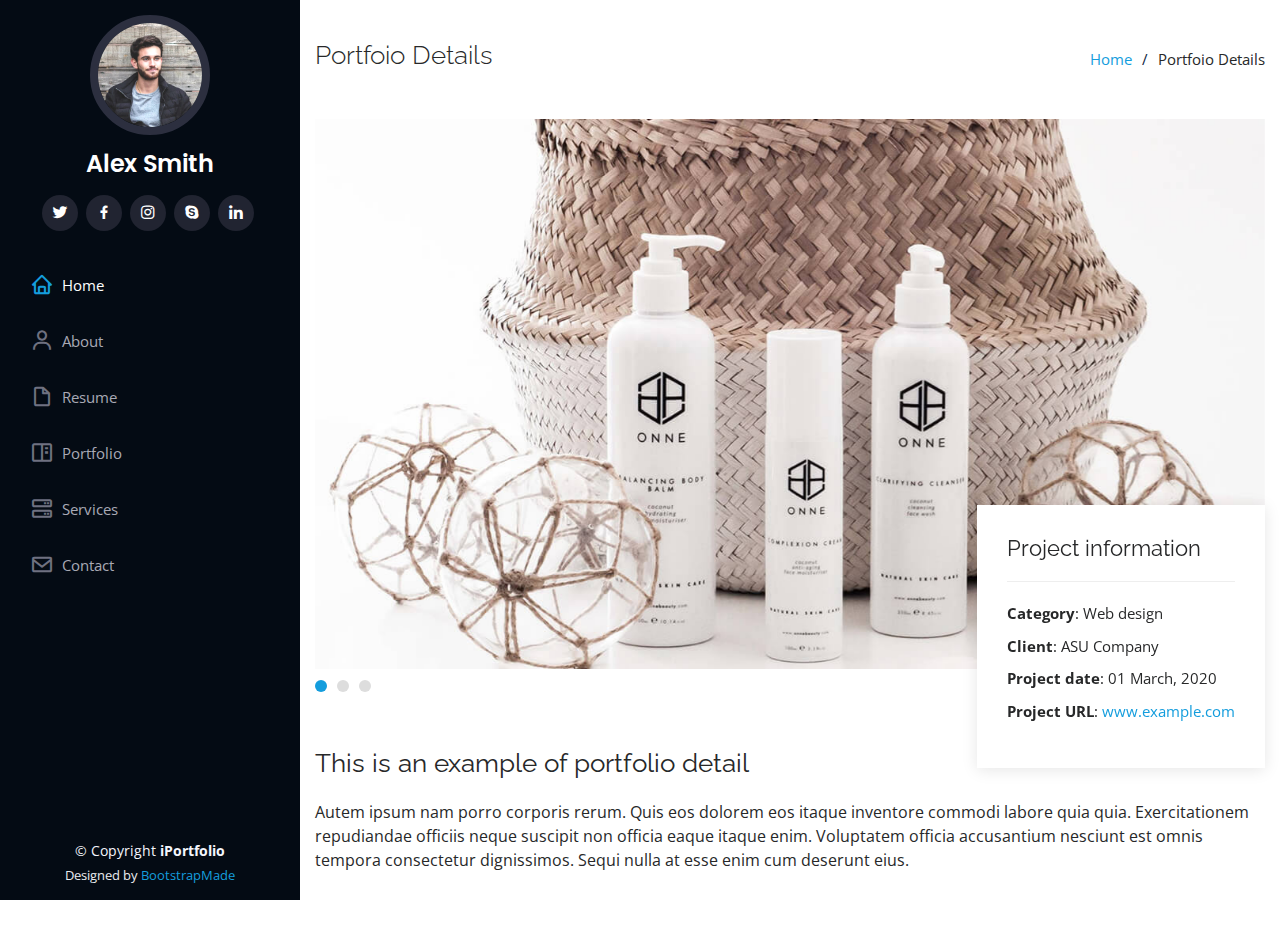
==== commit 6919bff2: "new_theme" ====
--- a/portfolio-details.html
+++ b/portfolio-details.html
@@ -5,7 +5,7 @@
   <meta charset="utf-8">
   <meta content="width=device-width, initial-scale=1.0" name="viewport">
 
-  <title>Portfolio Details - Personal Bootstrap Template</title>
+  <title>Portfolio Details - iPortfolio Bootstrap Template</title>
   <meta content="" name="descriptison">
   <meta content="" name="keywords">
 
@@ -28,8 +28,8 @@
   <link href="assets/css/style.css" rel="stylesheet">
 
   <!-- =======================================================
-  * Template Name: MyResume - v2.0.0
-  * Template URL: https://bootstrapmade.com/free-html-bootstrap-template-my-resume/
+  * Template Name: iPortfolio - v1.2.1
+  * Template URL: https://bootstrapmade.com/iportfolio-bootstrap-portfolio-websites-template/
   * Author: BootstrapMade.com
   * License: https://bootstrapmade.com/license/
   ======================================================== -->
@@ -37,24 +37,71 @@
 
 <body>
 
+  <!-- ======= Mobile nav toggle button ======= -->
+  <button type="button" class="mobile-nav-toggle d-xl-none"><i class="icofont-navigation-menu"></i></button>
+
+  <!-- ======= Header ======= -->
+  <header id="header">
+    <div class="d-flex flex-column">
+
+      <div class="profile">
+        <img src="assets/img/profile-img.jpg" alt="" class="img-fluid rounded-circle">
+        <h1 class="text-light"><a href="index.html">Alex Smith</a></h1>
+        <div class="social-links mt-3 text-center">
+          <a href="#" class="twitter"><i class="bx bxl-twitter"></i></a>
+          <a href="#" class="facebook"><i class="bx bxl-facebook"></i></a>
+          <a href="#" class="instagram"><i class="bx bxl-instagram"></i></a>
+          <a href="#" class="google-plus"><i class="bx bxl-skype"></i></a>
+          <a href="#" class="linkedin"><i class="bx bxl-linkedin"></i></a>
+        </div>
+      </div>
+
+      <nav class="nav-menu">
+        <ul>
+          <li class="active"><a href="index.html"><i class="bx bx-home"></i> <span>Home</span></a></li>
+          <li><a href="#about"><i class="bx bx-user"></i> <span>About</span></a></li>
+          <li><a href="#resume"><i class="bx bx-file-blank"></i> <span>Resume</span></a></li>
+          <li><a href="#portfolio"><i class="bx bx-book-content"></i> Portfolio</a></li>
+          <li><a href="#services"><i class="bx bx-server"></i> Services</a></li>
+          <li><a href="#contact"><i class="bx bx-envelope"></i> Contact</a></li>
+
+        </ul>
+      </nav><!-- .nav-menu -->
+      <button type="button" class="mobile-nav-toggle d-xl-none"><i class="icofont-navigation-menu"></i></button>
+
+    </div>
+  </header><!-- End Header -->
+
   <main id="main">
 
-    <!-- ======= Portfolio Details ======= -->
+    <!-- ======= Breadcrumbs ======= -->
+    <section id="breadcrumbs" class="breadcrumbs">
+      <div class="container">
+
+        <div class="d-flex justify-content-between align-items-center">
+          <h2>Portfoio Details</h2>
+          <ol>
+            <li><a href="index.html">Home</a></li>
+            <li>Portfoio Details</li>
+          </ol>
+        </div>
+
+      </div>
+    </section><!-- End Breadcrumbs -->
+
+    <!-- ======= Portfolio Details Section ======= -->
     <section id="portfolio-details" class="portfolio-details">
-      <div class="container" data-aos="fade-up">
+      <div class="container">
 
-        <div class="row">
+        <div class="portfolio-details-container">
 
-          <div class="col-lg-8">
-            <h2 class="portfolio-title">This is an example of portfolio detail</h2>
-            <div class="owl-carousel portfolio-details-carousel">
-              <img src="assets/img/portfolio/portfolio-details-1.jpg" class="img-fluid" alt="">
-              <img src="assets/img/portfolio/portfolio-details-2.jpg" class="img-fluid" alt="">
-              <img src="assets/img/portfolio/portfolio-details-3.jpg" class="img-fluid" alt="">
-            </div>
+          <div class="owl-carousel portfolio-details-carousel">
+            <img src="assets/img/portfolio-details-1.jpg" class="img-fluid" alt="">
+            <img src="assets/img/portfolio-details-2.jpg" class="img-fluid" alt="">
+            <img src="assets/img/portfolio-details-3.jpg" class="img-fluid" alt="">
           </div>
 
-          <div class="col-lg-4 portfolio-info">
+          <div class="portfolio-info">
             <h3>Project information</h3>
             <ul>
               <li><strong>Category</strong>: Web design</li>
@@ -62,21 +109,39 @@
               <li><strong>Project date</strong>: 01 March, 2020</li>
               <li><strong>Project URL</strong>: <a href="#">www.example.com</a></li>
             </ul>
-
-            <p>
-              Autem ipsum nam porro corporis rerum. Quis eos dolorem eos itaque inventore commodi labore quia quia. Exercitationem repudiandae officiis neque suscipit non officia eaque itaque enim. Voluptatem officia accusantium nesciunt est omnis tempora consectetur dignissimos. Sequi nulla at esse enim cum deserunt eius.
-            </p>
           </div>
 
         </div>
 
+        <div class="portfolio-description">
+          <h2>This is an example of portfolio detail</h2>
+          <p>
+            Autem ipsum nam porro corporis rerum. Quis eos dolorem eos itaque inventore commodi labore quia quia. Exercitationem repudiandae officiis neque suscipit non officia eaque itaque enim. Voluptatem officia accusantium nesciunt est omnis tempora consectetur dignissimos. Sequi nulla at esse enim cum deserunt eius.
+          </p>
+        </div>
+
       </div>
-    </section><!-- End Portfolio Details -->
+    </section><!-- End Portfolio Details Section -->
 
   </main><!-- End #main -->
 
-  <a href="#" class="back-to-top"><i class="bx bx-up-arrow-alt"></i></a>
-  <div id="preloader"></div>
+  <!-- ======= Footer ======= -->
+  <footer id="footer">
+    <div class="container">
+      <div class="copyright">
+        &copy; Copyright <strong><span>iPortfolio</span></strong>
+      </div>
+      <div class="credits">
+        <!-- All the links in the footer should remain intact. -->
+        <!-- You can delete the links only if you purchased the pro version. -->
+        <!-- Licensing information: https://bootstrapmade.com/license/ -->
+        <!-- Purchase the pro version with working PHP/AJAX contact form: https://bootstrapmade.com/iportfolio-bootstrap-portfolio-websites-template/ -->
+        Designed by <a href="https://bootstrapmade.com/">BootstrapMade</a>
+      </div>
+    </div>
+  </footer><!-- End  Footer -->
+
+  <a href="#" class="back-to-top"><i class="icofont-simple-up"></i></a>
 
   <!-- Vendor JS Files -->
   <script src="assets/vendor/jquery/jquery.min.js"></script>
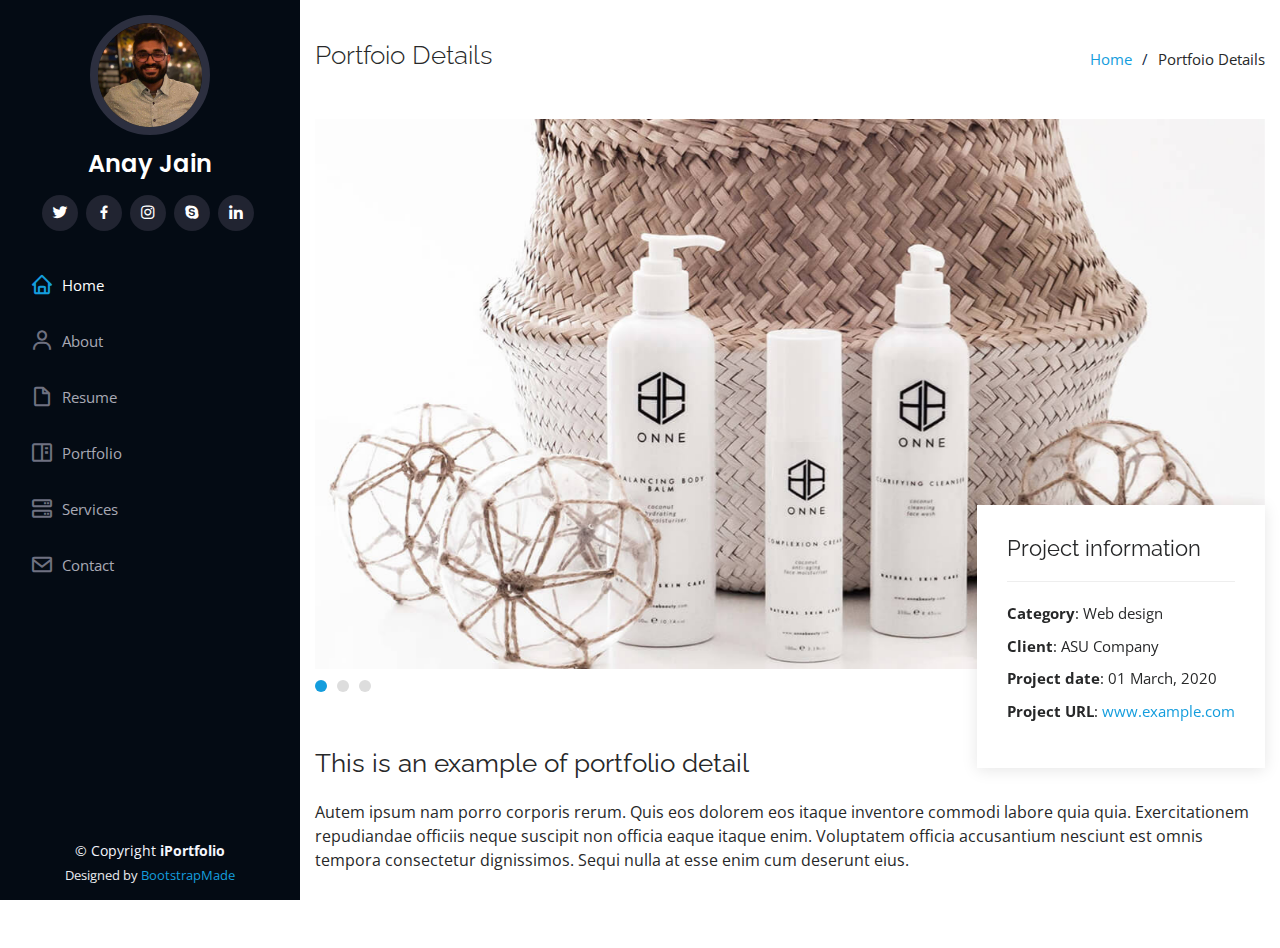
==== commit 06215689: "img_updates" ====
--- a/portfolio-details.html
+++ b/portfolio-details.html
@@ -5,7 +5,7 @@
   <meta charset="utf-8">
   <meta content="width=device-width, initial-scale=1.0" name="viewport">
 
-  <title>Portfolio Details - iPortfolio Bootstrap Template</title>
+  <title>Portfolio Details - Anay Jain</title>
   <meta content="" name="descriptison">
   <meta content="" name="keywords">
 
@@ -46,7 +46,7 @@
 
       <div class="profile">
         <img src="assets/img/profile-img.jpg" alt="" class="img-fluid rounded-circle">
-        <h1 class="text-light"><a href="index.html">Alex Smith</a></h1>
+        <h1 class="text-light"><a href="index.html">Anay Jain</a></h1>
         <div class="social-links mt-3 text-center">
           <a href="#" class="twitter"><i class="bx bxl-twitter"></i></a>
           <a href="#" class="facebook"><i class="bx bxl-facebook"></i></a>
@@ -161,4 +161,4 @@
 
 </body>
 
-</html>+</html>
--- a/assets/css/style.css
+++ b/assets/css/style.css
@@ -211,7 +211,7 @@
 #hero {
   width: 100%;
   height: 100vh;
-  background: url("../img/hero-bg.jpg") top center;
+  background: url("../img/anay-bg.jpg") top center;
   background-size: cover;
 }
 
